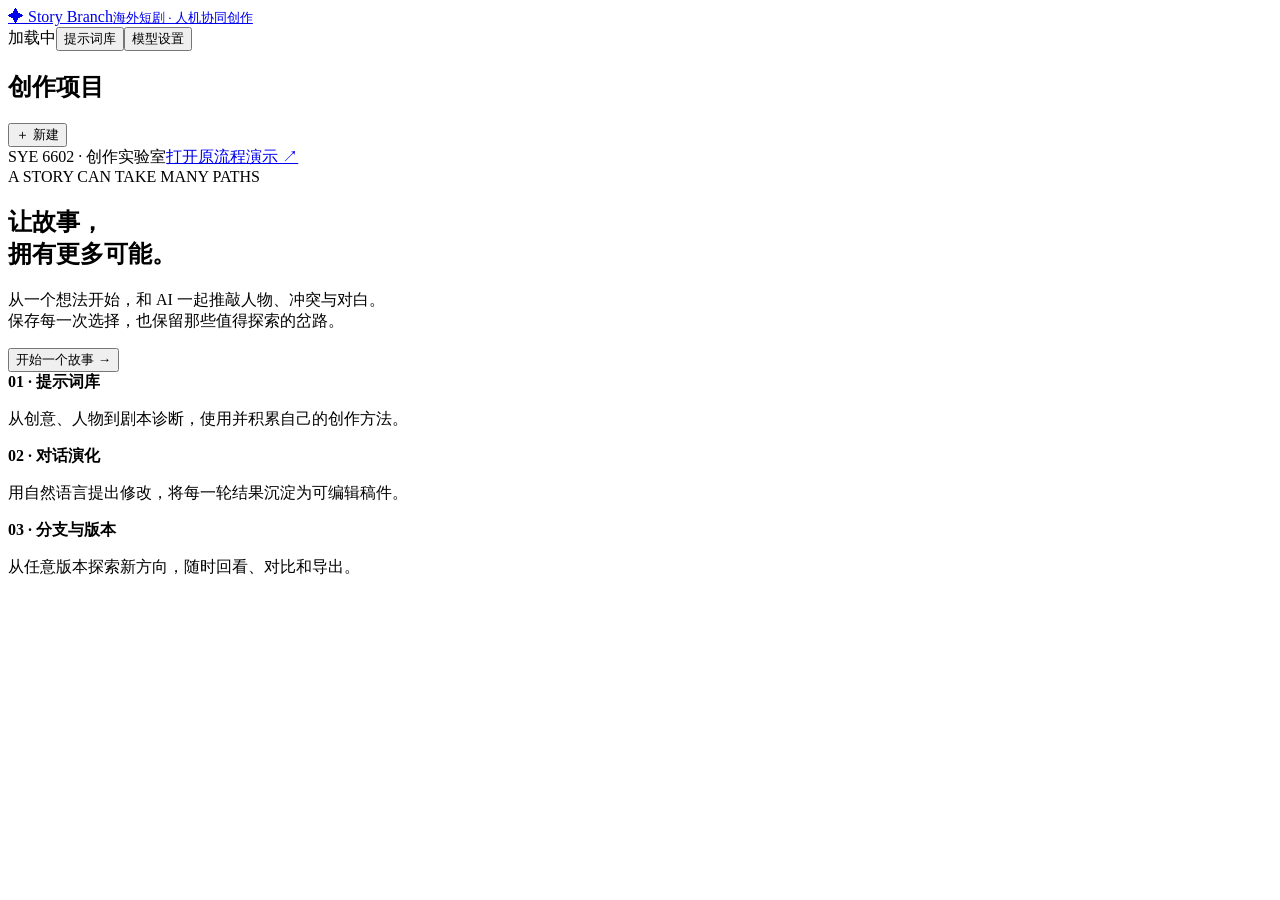
==== studio/static/workspace.html @ fe84a425 "Add Story Branch v0.2 creative workspace" ====
<!doctype html>
<html lang="zh-CN">
<head><meta charset="utf-8"><meta name="viewport" content="width=device-width,initial-scale=1"><title>Story Branch · 短剧创作工作台</title><link rel="stylesheet" href="/static/workspace.css"></head>
<body>
<header><a class="brand" href="/">✦ <span>Story Branch<small>海外短剧 · 人机协同创作</small></span></a><div class="header-actions"><span id="mode" class="badge">加载中</span><button id="library-button">提示词库</button><button id="settings-button">模型设置</button></div></header>
<div id="notice" role="status" aria-live="polite"></div>
<main class="layout">
  <aside class="sidebar">
    <div class="label-row"><h2>创作项目</h2><button id="new-button" class="primary">＋ 新建</button></div>
    <div id="projects" class="item-list"></div>
    <section id="branch-section" hidden><div class="label-row"><h2>故事分支</h2><button id="fork-button">＋ 分支</button></div><p class="muted small">从当前查看的版本分叉，自由尝试另一种可能。</p><div id="branches" class="item-list"></div>
    <h2>版本轨迹</h2><div id="versions" class="version-list"></div></section>
    <footer><span>SYE 6602 · 创作实验室</span><a href="/classic">打开原流程演示 ↗</a></footer>
  </aside>
  <section class="conversation">
    <div id="welcome"><div class="eyebrow">A STORY CAN TAKE MANY PATHS</div><h1>让故事，<br>拥有更多可能。</h1><p>从一个想法开始，和 AI 一起推敲人物、冲突与对白。<br>保存每一次选择，也保留那些值得探索的岔路。</p><button id="welcome-new" class="primary large">开始一个故事 →</button><div class="intro-cards"><article><b>01 · 提示词库</b><p>从创意、人物到剧本诊断，使用并积累自己的创作方法。</p></article><article><b>02 · 对话演化</b><p>用自然语言提出修改，将每一轮结果沉淀为可编辑稿件。</p></article><article><b>03 · 分支与版本</b><p>从任意版本探索新方向，随时回看、对比和导出。</p></article></div></div>
    <div id="session" hidden>
      <div class="session-head"><div><div class="eyebrow" id="branch-label"></div><h1 id="project-title"></h1></div><button id="refresh-button">刷新</button></div>
      <details class="brief"><summary>创作简报</summary><p id="brief-text"></p></details>
      <div id="historical" class="history-banner" hidden>正在查看历史版本。创建分支后可从这里继续创作。</div>
      <div id="chat" class="chat" aria-live="polite"></div>
      <form id="chat-form" class="composer">
        <div class="label-row"><label for="prompt-select">本轮创作指南</label><select id="prompt-select"><option value="">自由对话</option></select></div>
        <details><summary>查看 / 调整本轮提示词</summary><textarea id="prompt-body" rows="4" maxlength="6000" aria-label="本轮提示词" placeholder="可使用提示词库，也可自己填写。"></textarea><button type="button" id="save-template">另存为个人模板</button></details>
        <label for="instruction" class="sr-only">创作需求</label><textarea id="instruction" rows="3" maxlength="4000" placeholder="例如：为这个故事提出三个方向，突出女主角主动做出的选择。" required></textarea>
        <div class="label-row"><span id="send-hint" class="muted small">每次完成回复都会保存新版本</span><button id="send-button" class="primary" type="submit">发送并保存 ↗</button></div>
      </form>
    </div>
  </section>
  <aside id="document-panel" class="document-panel" hidden>
    <div class="label-row"><div><div class="eyebrow">WORKING DOCUMENT</div><h2>创作稿件</h2></div><button id="export-button">导出 .md</button></div>
    <div id="version-meta" class="muted small"></div>
    <label for="document" class="sr-only">当前版本稿件</label><textarea id="document" spellcheck="false" placeholder="生成后的稿件会出现在这里。你也可以直接写作，保存为人工编辑版本。"></textarea>
    <div class="label-row"><span id="dirty-status" class="muted small">已保存</span><button id="save-document">保存为新版本</button></div>
    <details class="compare"><summary>版本对照 / 生成记录</summary><label for="compare-select">与另一版本对照</label><select id="compare-select"></select><pre id="compare-content"></pre><details><summary>本版本提示词与来源</summary><pre id="provenance"></pre></details></details>
  </aside>
</main>
<dialog id="new-dialog"><form id="new-form"><div class="label-row"><h2>开始新项目</h2><button type="button" data-close="new-dialog">关闭</button></div><label>项目名称<input name="title" maxlength="100" required placeholder="例如：第二次开场"></label><label>创作简报<textarea name="brief" rows="8" maxlength="8000" required>目标市场：美国英语市场（待行业访谈验证）
输出语言：英语；讨论语言：中文
题材：都市情感
受众：成年短剧观众
故事种子：年轻制片人发现，竞争对手曾匿名帮助过自己。
制作限制：4 位主要演员，2 个主要场景；每集约 90 秒。
阶段目标：三个故事方向、三集大纲、第一集剧本。</textarea></label><button class="primary" type="submit">创建项目</button></form></dialog>
<dialog id="settings-dialog"><form id="settings-form" autocomplete="off"><div class="label-row"><h2>模型连接</h2><button type="button" data-close="settings-dialog">关闭</button></div><p class="muted">样例模式验证流程；DeepSeek 模式生成真实内容。</p><label>模式<select id="provider"><option value="demo">样例模式 · 无 API 调用</option><option value="deepseek">DeepSeek</option></select></label><label>模型名称<input id="model-name" value="deepseek-flash" required maxlength="100"></label><label>DeepSeek API Key<input id="api-key" type="password" autocomplete="new-password" placeholder="填写密钥；留空则保留当前配置"></label><p id="key-status" class="muted small"></p><p class="muted small">密钥只保存在本机服务内存中，服务重启后需重新填写。保存设置不发起模型调用；发送创作需求时会调用并按账户计费。</p><div class="label-row"><button id="clear-key" type="button">清除密钥并使用样例</button><button class="primary" type="submit">保存配置</button></div></form></dialog>
<dialog id="library-dialog" class="wide"><div class="label-row"><div><div class="eyebrow">PROMPT LIBRARY</div><h2>创作方法，也可以积累。</h2></div><button data-close="library-dialog">关闭</button></div><p class="muted">内置模板是初始样例，可按行业访谈结果调整。每次生成都会保存当时的提示词快照。</p><div id="library" class="library-grid"></div></dialog>
<dialog id="template-dialog"><form id="template-form"><div class="label-row"><h2>另存为个人模板</h2><button type="button" data-close="template-dialog">关闭</button></div><label>模板名称<input id="template-title" maxlength="80" required></label><label>分类<input id="template-category" maxlength="30" value="自定义" required></label><label>提示词<textarea id="template-body" rows="9" maxlength="6000" required></textarea></label><button class="primary" type="submit">保存模板</button></form></dialog>
<dialog id="fork-dialog"><form id="fork-form"><div class="label-row"><h2>探索一个新分支</h2><button type="button" data-close="fork-dialog">关闭</button></div><p id="fork-source" class="muted"></p><label>分支名称<input id="fork-name" maxlength="80" placeholder="例如：女主主动揭露真相" required></label><button class="primary" type="submit">创建并切换</button></form></dialog>
<script src="/static/workspace.js"></script>
</body></html>
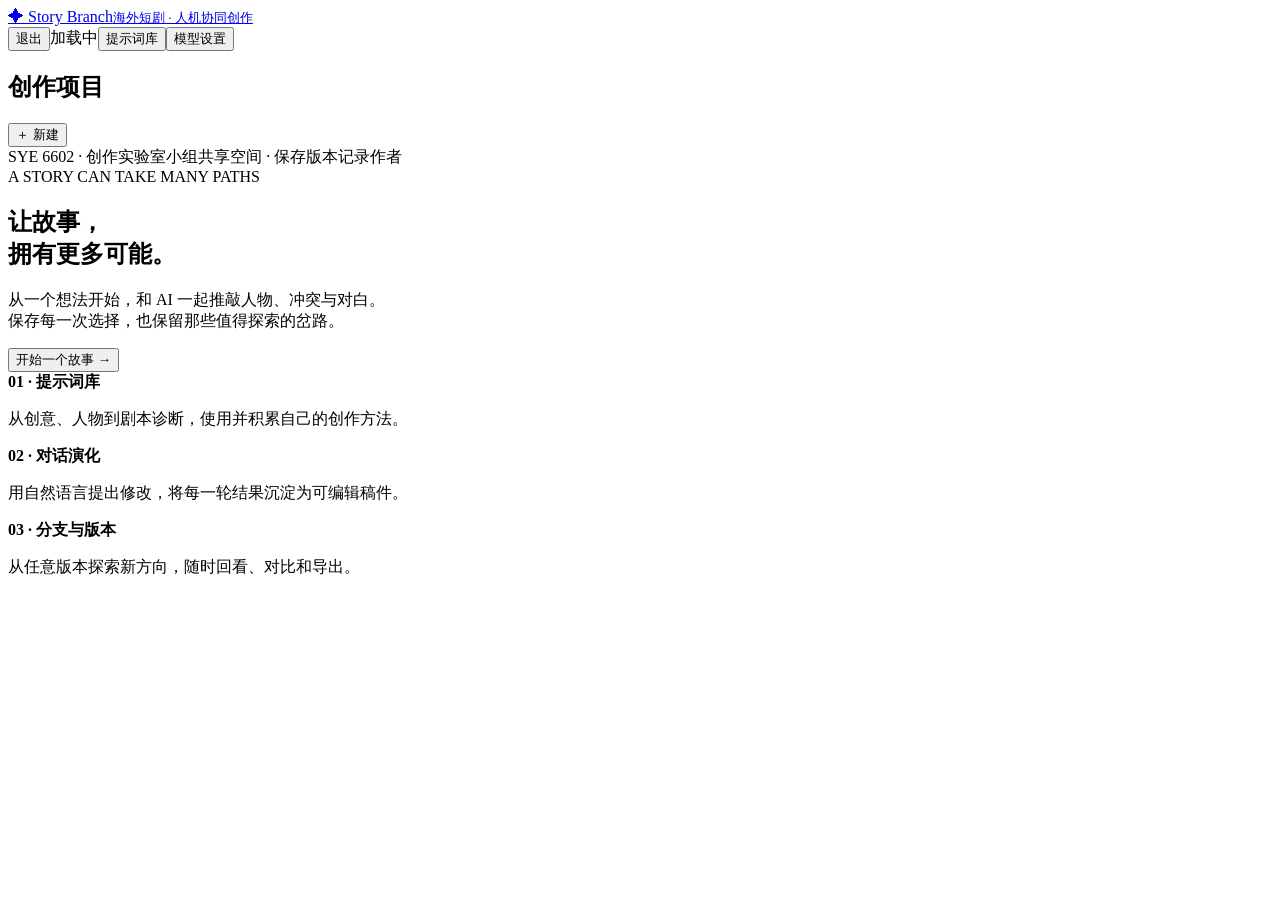
==== commit f6a458e9: "Add team collaboration, six-stage story routes and writing skill adaptations" ====
--- a/studio/static/workspace.html
+++ b/studio/static/workspace.html
@@ -1,50 +1,52 @@
-<!doctype html>
-<html lang="zh-CN">
-<head><meta charset="utf-8"><meta name="viewport" content="width=device-width,initial-scale=1"><title>Story Branch · 短剧创作工作台</title><link rel="stylesheet" href="/static/workspace.css"></head>
-<body>
-<header><a class="brand" href="/">✦ <span>Story Branch<small>海外短剧 · 人机协同创作</small></span></a><div class="header-actions"><span id="mode" class="badge">加载中</span><button id="library-button">提示词库</button><button id="settings-button">模型设置</button></div></header>
-<div id="notice" role="status" aria-live="polite"></div>
-<main class="layout">
-  <aside class="sidebar">
-    <div class="label-row"><h2>创作项目</h2><button id="new-button" class="primary">＋ 新建</button></div>
-    <div id="projects" class="item-list"></div>
-    <section id="branch-section" hidden><div class="label-row"><h2>故事分支</h2><button id="fork-button">＋ 分支</button></div><p class="muted small">从当前查看的版本分叉，自由尝试另一种可能。</p><div id="branches" class="item-list"></div>
-    <h2>版本轨迹</h2><div id="versions" class="version-list"></div></section>
-    <footer><span>SYE 6602 · 创作实验室</span><a href="/classic">打开原流程演示 ↗</a></footer>
-  </aside>
-  <section class="conversation">
-    <div id="welcome"><div class="eyebrow">A STORY CAN TAKE MANY PATHS</div><h1>让故事，<br>拥有更多可能。</h1><p>从一个想法开始，和 AI 一起推敲人物、冲突与对白。<br>保存每一次选择，也保留那些值得探索的岔路。</p><button id="welcome-new" class="primary large">开始一个故事 →</button><div class="intro-cards"><article><b>01 · 提示词库</b><p>从创意、人物到剧本诊断，使用并积累自己的创作方法。</p></article><article><b>02 · 对话演化</b><p>用自然语言提出修改，将每一轮结果沉淀为可编辑稿件。</p></article><article><b>03 · 分支与版本</b><p>从任意版本探索新方向，随时回看、对比和导出。</p></article></div></div>
-    <div id="session" hidden>
-      <div class="session-head"><div><div class="eyebrow" id="branch-label"></div><h1 id="project-title"></h1></div><button id="refresh-button">刷新</button></div>
-      <details class="brief"><summary>创作简报</summary><p id="brief-text"></p></details>
-      <div id="historical" class="history-banner" hidden>正在查看历史版本。创建分支后可从这里继续创作。</div>
-      <div id="chat" class="chat" aria-live="polite"></div>
-      <form id="chat-form" class="composer">
-        <div class="label-row"><label for="prompt-select">本轮创作指南</label><select id="prompt-select"><option value="">自由对话</option></select></div>
-        <details><summary>查看 / 调整本轮提示词</summary><textarea id="prompt-body" rows="4" maxlength="6000" aria-label="本轮提示词" placeholder="可使用提示词库，也可自己填写。"></textarea><button type="button" id="save-template">另存为个人模板</button></details>
-        <label for="instruction" class="sr-only">创作需求</label><textarea id="instruction" rows="3" maxlength="4000" placeholder="例如：为这个故事提出三个方向，突出女主角主动做出的选择。" required></textarea>
-        <div class="label-row"><span id="send-hint" class="muted small">每次完成回复都会保存新版本</span><button id="send-button" class="primary" type="submit">发送并保存 ↗</button></div>
-      </form>
-    </div>
-  </section>
-  <aside id="document-panel" class="document-panel" hidden>
-    <div class="label-row"><div><div class="eyebrow">WORKING DOCUMENT</div><h2>创作稿件</h2></div><button id="export-button">导出 .md</button></div>
-    <div id="version-meta" class="muted small"></div>
-    <label for="document" class="sr-only">当前版本稿件</label><textarea id="document" spellcheck="false" placeholder="生成后的稿件会出现在这里。你也可以直接写作，保存为人工编辑版本。"></textarea>
-    <div class="label-row"><span id="dirty-status" class="muted small">已保存</span><button id="save-document">保存为新版本</button></div>
-    <details class="compare"><summary>版本对照 / 生成记录</summary><label for="compare-select">与另一版本对照</label><select id="compare-select"></select><pre id="compare-content"></pre><details><summary>本版本提示词与来源</summary><pre id="provenance"></pre></details></details>
-  </aside>
-</main>
-<dialog id="new-dialog"><form id="new-form"><div class="label-row"><h2>开始新项目</h2><button type="button" data-close="new-dialog">关闭</button></div><label>项目名称<input name="title" maxlength="100" required placeholder="例如：第二次开场"></label><label>创作简报<textarea name="brief" rows="8" maxlength="8000" required>目标市场：美国英语市场（待行业访谈验证）
-输出语言：英语；讨论语言：中文
-题材：都市情感
-受众：成年短剧观众
-故事种子：年轻制片人发现，竞争对手曾匿名帮助过自己。
-制作限制：4 位主要演员，2 个主要场景；每集约 90 秒。
-阶段目标：三个故事方向、三集大纲、第一集剧本。</textarea></label><button class="primary" type="submit">创建项目</button></form></dialog>
-<dialog id="settings-dialog"><form id="settings-form" autocomplete="off"><div class="label-row"><h2>模型连接</h2><button type="button" data-close="settings-dialog">关闭</button></div><p class="muted">样例模式验证流程；DeepSeek 模式生成真实内容。</p><label>模式<select id="provider"><option value="demo">样例模式 · 无 API 调用</option><option value="deepseek">DeepSeek</option></select></label><label>模型名称<input id="model-name" value="deepseek-flash" required maxlength="100"></label><label>DeepSeek API Key<input id="api-key" type="password" autocomplete="new-password" placeholder="填写密钥；留空则保留当前配置"></label><p id="key-status" class="muted small"></p><p class="muted small">密钥只保存在本机服务内存中，服务重启后需重新填写。保存设置不发起模型调用；发送创作需求时会调用并按账户计费。</p><div class="label-row"><button id="clear-key" type="button">清除密钥并使用样例</button><button class="primary" type="submit">保存配置</button></div></form></dialog>
-<dialog id="library-dialog" class="wide"><div class="label-row"><div><div class="eyebrow">PROMPT LIBRARY</div><h2>创作方法，也可以积累。</h2></div><button data-close="library-dialog">关闭</button></div><p class="muted">内置模板是初始样例，可按行业访谈结果调整。每次生成都会保存当时的提示词快照。</p><div id="library" class="library-grid"></div></dialog>
-<dialog id="template-dialog"><form id="template-form"><div class="label-row"><h2>另存为个人模板</h2><button type="button" data-close="template-dialog">关闭</button></div><label>模板名称<input id="template-title" maxlength="80" required></label><label>分类<input id="template-category" maxlength="30" value="自定义" required></label><label>提示词<textarea id="template-body" rows="9" maxlength="6000" required></textarea></label><button class="primary" type="submit">保存模板</button></form></dialog>
-<dialog id="fork-dialog"><form id="fork-form"><div class="label-row"><h2>探索一个新分支</h2><button type="button" data-close="fork-dialog">关闭</button></div><p id="fork-source" class="muted"></p><label>分支名称<input id="fork-name" maxlength="80" placeholder="例如：女主主动揭露真相" required></label><button class="primary" type="submit">创建并切换</button></form></dialog>
-<script src="/static/workspace.js"></script>
-</body></html>
+<!doctype html>
+<html lang="zh-CN">
+<head><meta charset="utf-8"><meta name="viewport" content="width=device-width,initial-scale=1"><title>Story Branch · 短剧创作工作台</title><link rel="stylesheet" href="/static/workspace.css"></head>
+<body>
+<header><a class="brand" href="/">✦ <span>Story Branch<small>海外短剧 · 人机协同创作</small></span></a><div class="header-actions"><span id="user-name" class="muted small"></span><button id="logout-button">退出</button><span id="mode" class="badge">加载中</span><button id="library-button">提示词库</button><button id="settings-button">模型设置</button></div></header>
+<div id="notice" role="status" aria-live="polite"></div>
+<main class="layout">
+  <aside class="sidebar">
+    <div class="label-row"><h2>创作项目</h2><button id="new-button" class="primary">＋ 新建</button></div>
+    <div id="projects" class="item-list"></div>
+    <section id="branch-section" hidden><h2>创作流程</h2><nav id="stages" aria-label="创作阶段"></nav><div class="label-row"><h2>故事分支</h2><button id="fork-button">＋ 分支</button></div><p class="muted small">从当前查看的版本分叉，自由尝试另一种可能。</p><div id="branches" class="item-list"></div>
+    <h2>版本轨迹</h2><div id="versions" class="version-list"></div></section>
+    <footer><span>SYE 6602 · 创作实验室</span><span>小组共享空间 · 保存版本记录作者</span></footer>
+  </aside>
+  <section class="conversation">
+    <div id="welcome"><div class="eyebrow">A STORY CAN TAKE MANY PATHS</div><h1>让故事，<br>拥有更多可能。</h1><p>从一个想法开始，和 AI 一起推敲人物、冲突与对白。<br>保存每一次选择，也保留那些值得探索的岔路。</p><button id="welcome-new" class="primary large">开始一个故事 →</button><div class="intro-cards"><article><b>01 · 提示词库</b><p>从创意、人物到剧本诊断，使用并积累自己的创作方法。</p></article><article><b>02 · 对话演化</b><p>用自然语言提出修改，将每一轮结果沉淀为可编辑稿件。</p></article><article><b>03 · 分支与版本</b><p>从任意版本探索新方向，随时回看、对比和导出。</p></article></div></div>
+    <div id="session" hidden>
+      <div class="session-head"><div><div class="eyebrow" id="branch-label"></div><h1 id="project-title"></h1></div><button id="refresh-button">刷新</button></div>
+      <details class="brief"><summary>创作简报</summary><p id="brief-text"></p></details>
+      <div id="historical" class="history-banner" hidden>正在查看历史版本。创建分支后可从这里继续创作。</div>
+      <div id="chat" class="chat" aria-live="polite"></div>
+      <form id="chat-form" class="composer">
+        <div class="label-row"><label for="writing-mode">本轮任务</label><select id="writing-mode"><option value="write">创作 / 修改稿件</option><option value="discuss">只讨论，不改稿</option><option value="critique">只审阅，不改稿</option><option value="polish">英文对白润色</option></select></div>
+        <p id="writing-hint" class="muted small"></p><details class="writing-methods"><summary>本阶段写作方法与来源</summary><div id="writing-methods"></div></details>
+        <div class="label-row"><label for="prompt-select">本轮创作指南</label><select id="prompt-select"><option value="">自由对话</option></select></div>
+        <details><summary>查看 / 调整本轮提示词</summary><textarea id="prompt-body" rows="4" maxlength="6000" aria-label="本轮提示词" placeholder="可使用提示词库，也可自己填写。"></textarea><button type="button" id="save-template">另存为小组模板</button></details>
+        <label for="instruction" class="sr-only">创作需求</label><textarea id="instruction" rows="3" maxlength="4000" placeholder="例如：为这个故事提出三个方向，突出女主角主动做出的选择。" required></textarea>
+        <div class="label-row"><span id="send-hint" class="muted small">每次完成回复都会保存新版本</span><button id="send-button" class="primary" type="submit">发送并保存 ↗</button></div>
+      </form>
+    </div>
+  </section>
+  <aside id="document-panel" class="document-panel" hidden>
+    <div class="label-row"><div><div class="eyebrow">WORKING DOCUMENT</div><h2 id="stage-title">创作稿件</h2></div><button id="export-button">导出整条路线</button></div>
+    <div class="stage-summary"><span id="stage-status" class="badge"></span><p id="stage-guidance" class="muted small"></p><button id="confirm-stage" class="primary">检查完成 · 确认本阶段</button></div><div id="version-meta" class="muted small"></div>
+    <label for="document" class="sr-only">当前版本稿件</label><textarea id="document" spellcheck="false" placeholder="生成后的稿件会出现在这里。你也可以直接写作，保存为人工编辑版本。"></textarea>
+    <div class="label-row"><span id="dirty-status" class="muted small">已保存</span><button id="save-document">保存为新版本</button></div>
+    <button id="recover-draft" hidden>将冲突草稿另存为分支</button><details class="compare"><summary>版本对照 / 生成记录</summary><label for="compare-select">与另一版本对照</label><select id="compare-select"></select><pre id="compare-content"></pre><details><summary>本版本提示词与来源</summary><pre id="provenance"></pre></details></details>
+  </aside>
+</main>
+<dialog id="new-dialog"><form id="new-form"><div class="label-row"><h2>开始新项目</h2><button type="button" data-close="new-dialog">关闭</button></div><label>项目名称<input name="title" maxlength="100" required placeholder="例如：第二次开场"></label><label>创作简报<textarea name="brief" rows="8" maxlength="8000" required>目标市场：美国英语市场（创作假设）
+输出语言：英语；讨论语言：中文
+题材：都市情感
+受众：成年短剧观众
+故事种子：年轻制片人发现，竞争对手曾匿名帮助过自己。
+制作限制：4 位主要演员，2 个主要场景；每集约 90 秒。
+阶段目标：三个故事方向、三集大纲、第一集剧本。</textarea></label><button class="primary" type="submit">创建项目</button></form></dialog>
+<dialog id="settings-dialog"><form id="settings-form" autocomplete="off"><div class="label-row"><h2>模型连接</h2><button type="button" data-close="settings-dialog">关闭</button></div><p class="muted">样例模式验证流程；DeepSeek 模式生成真实内容。</p><label>模式<select id="provider"><option value="demo">样例模式 · 无 API 调用</option><option value="deepseek">DeepSeek</option></select></label><label>模型名称<input id="model-name" value="deepseek-flash" required maxlength="100"></label><label>DeepSeek API Key<input id="api-key" type="password" autocomplete="new-password" placeholder="填写密钥；留空则保留当前配置"></label><p id="key-status" class="muted small"></p><p class="muted small">密钥保存在服务端；界面配置仅在当前进程有效，重启后恢复服务器环境配置。保存设置不发起模型调用；发送创作需求时会调用并按账户计费。</p><div class="label-row"><button id="clear-key" type="button">清除密钥并使用样例</button><button class="primary" type="submit">保存配置</button></div></form></dialog>
+<dialog id="library-dialog" class="wide"><div class="label-row"><div><div class="eyebrow">PROMPT LIBRARY</div><h2>创作方法，也可以积累。</h2></div><button data-close="library-dialog">关闭</button></div><p class="muted">内置模板是初始样例，可由小组根据创作任务调整。每次生成都会保存当时的提示词快照。</p><div id="library" class="library-grid"></div></dialog>
+<dialog id="template-dialog"><form id="template-form"><div class="label-row"><h2>另存为小组模板</h2><button type="button" data-close="template-dialog">关闭</button></div><label>模板名称<input id="template-title" maxlength="80" required></label><label>分类<input id="template-category" maxlength="30" value="自定义" required></label><label>提示词<textarea id="template-body" rows="9" maxlength="6000" required></textarea></label><button class="primary" type="submit">保存模板</button></form></dialog>
+<dialog id="fork-dialog"><form id="fork-form"><div class="label-row"><h2>探索一个新分支</h2><button type="button" data-close="fork-dialog">关闭</button></div><p id="fork-source" class="muted"></p><label>分支名称<input id="fork-name" maxlength="80" placeholder="例如：女主主动揭露真相" required></label><button class="primary" type="submit">创建并切换</button></form></dialog>
+<script src="/static/workspace.js"></script>
+</body></html>
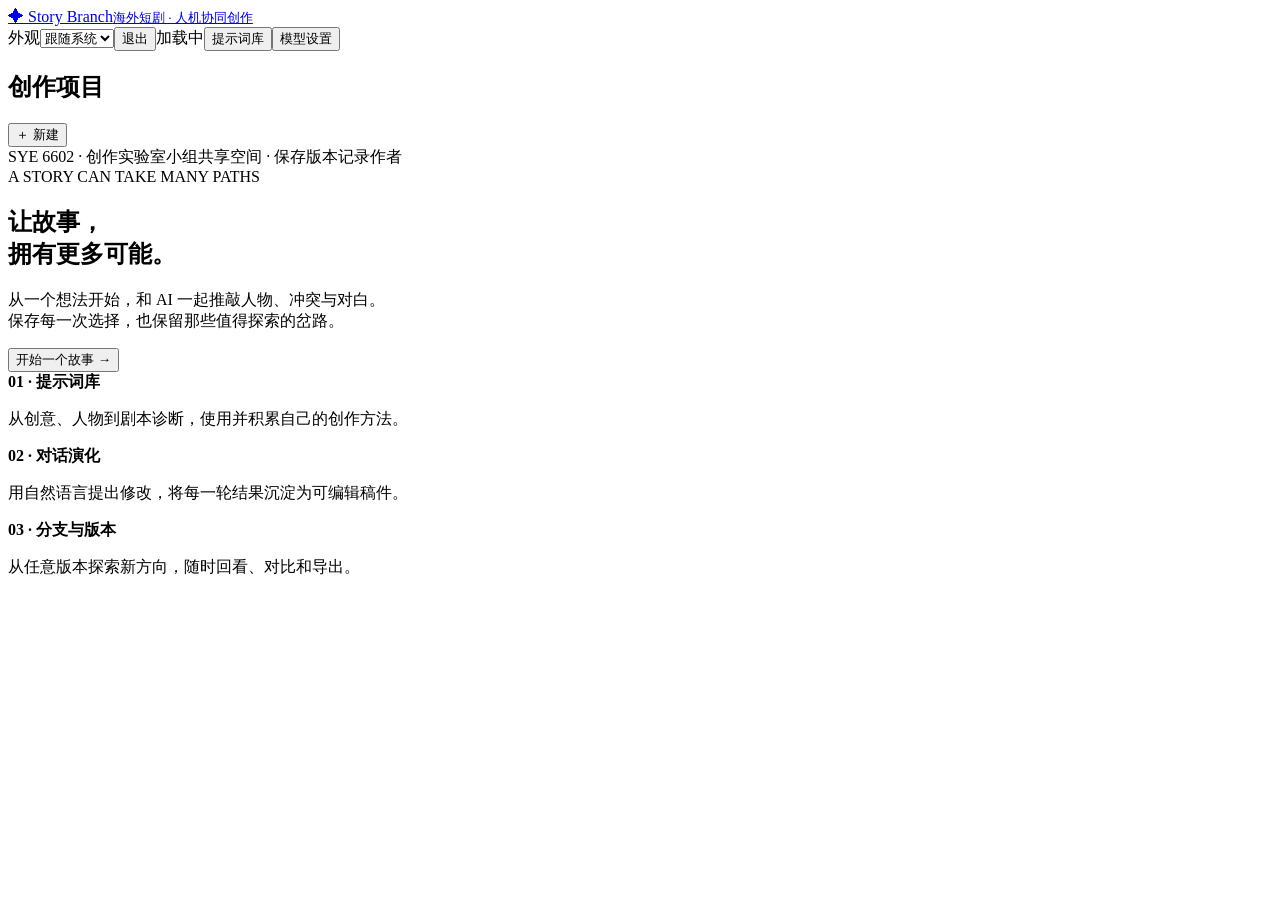
==== commit b3b0247b: "Improve writing workspace: scrollable history, branch deletion, long outputs and themes" ====
--- a/studio/static/workspace.html
+++ b/studio/static/workspace.html
@@ -2,14 +2,14 @@
 <html lang="zh-CN">
 <head><meta charset="utf-8"><meta name="viewport" content="width=device-width,initial-scale=1"><title>Story Branch · 短剧创作工作台</title><link rel="stylesheet" href="/static/workspace.css"></head>
 <body>
-<header><a class="brand" href="/">✦ <span>Story Branch<small>海外短剧 · 人机协同创作</small></span></a><div class="header-actions"><span id="user-name" class="muted small"></span><button id="logout-button">退出</button><span id="mode" class="badge">加载中</span><button id="library-button">提示词库</button><button id="settings-button">模型设置</button></div></header>
+<header><a class="brand" href="/">✦ <span>Story Branch<small>海外短剧 · 人机协同创作</small></span></a><div class="header-actions"><label class="theme-label" for="theme-select">外观</label><select id="theme-select" aria-label="界面主题"><option value="system">跟随系统</option><option value="light">浅色</option><option value="dark">深色</option></select><span id="user-name" class="muted small"></span><button id="logout-button">退出</button><span id="mode" class="badge">加载中</span><button id="library-button">提示词库</button><button id="settings-button">模型设置</button></div></header>
 <div id="notice" role="status" aria-live="polite"></div>
 <main class="layout">
   <aside class="sidebar">
     <div class="label-row"><h2>创作项目</h2><button id="new-button" class="primary">＋ 新建</button></div>
     <div id="projects" class="item-list"></div>
     <section id="branch-section" hidden><h2>创作流程</h2><nav id="stages" aria-label="创作阶段"></nav><div class="label-row"><h2>故事分支</h2><button id="fork-button">＋ 分支</button></div><p class="muted small">从当前查看的版本分叉，自由尝试另一种可能。</p><div id="branches" class="item-list"></div>
-    <h2>版本轨迹</h2><div id="versions" class="version-list"></div></section>
+    <details class="history-nav" open><summary>历史导航 <span id="version-count"></span></summary><p class="muted small">滚动回看；右侧对照区用于比较稿件。</p><div id="versions" class="version-list" tabindex="0" aria-label="历史版本滚动列表"></div></details></section>
     <footer><span>SYE 6602 · 创作实验室</span><span>小组共享空间 · 保存版本记录作者</span></footer>
   </aside>
   <section class="conversation">
@@ -18,7 +18,7 @@
       <div class="session-head"><div><div class="eyebrow" id="branch-label"></div><h1 id="project-title"></h1></div><button id="refresh-button">刷新</button></div>
       <details class="brief"><summary>创作简报</summary><p id="brief-text"></p></details>
       <div id="historical" class="history-banner" hidden>正在查看历史版本。创建分支后可从这里继续创作。</div>
-      <div id="chat" class="chat" aria-live="polite"></div>
+      <details id="failed-response" hidden><summary>上次未保存的模型返回</summary><p class="muted small">这段内容未通过校验，不会自动覆盖稿件。请下载保留，再核对整理。</p><button id="download-failed" type="button">下载未保存内容</button><pre id="failed-text"></pre></details><div id="chat" class="chat" aria-live="polite"></div>
       <form id="chat-form" class="composer">
         <div class="label-row"><label for="writing-mode">本轮任务</label><select id="writing-mode"><option value="write">创作 / 修改稿件</option><option value="discuss">只讨论，不改稿</option><option value="critique">只审阅，不改稿</option><option value="polish">英文对白润色</option></select></div>
         <p id="writing-hint" class="muted small"></p><details class="writing-methods"><summary>本阶段写作方法与来源</summary><div id="writing-methods"></div></details>
@@ -44,7 +44,7 @@
 故事种子：年轻制片人发现，竞争对手曾匿名帮助过自己。
 制作限制：4 位主要演员，2 个主要场景；每集约 90 秒。
 阶段目标：三个故事方向、三集大纲、第一集剧本。</textarea></label><button class="primary" type="submit">创建项目</button></form></dialog>
-<dialog id="settings-dialog"><form id="settings-form" autocomplete="off"><div class="label-row"><h2>模型连接</h2><button type="button" data-close="settings-dialog">关闭</button></div><p class="muted">样例模式验证流程；DeepSeek 模式生成真实内容。</p><label>模式<select id="provider"><option value="demo">样例模式 · 无 API 调用</option><option value="deepseek">DeepSeek</option></select></label><label>模型名称<input id="model-name" value="deepseek-flash" required maxlength="100"></label><label>DeepSeek API Key<input id="api-key" type="password" autocomplete="new-password" placeholder="填写密钥；留空则保留当前配置"></label><p id="key-status" class="muted small"></p><p class="muted small">密钥保存在服务端；界面配置仅在当前进程有效，重启后恢复服务器环境配置。保存设置不发起模型调用；发送创作需求时会调用并按账户计费。</p><div class="label-row"><button id="clear-key" type="button">清除密钥并使用样例</button><button class="primary" type="submit">保存配置</button></div></form></dialog>
+<dialog id="settings-dialog"><form id="settings-form" autocomplete="off"><div class="label-row"><h2>模型连接</h2><button type="button" data-close="settings-dialog">关闭</button></div><p class="muted">样例模式验证流程；DeepSeek 模式生成真实内容。</p><label>模式<select id="provider"><option value="demo">样例模式 · 无 API 调用</option><option value="deepseek">DeepSeek</option></select></label><label>模型名称<input id="model-name" value="deepseek-flash" required maxlength="100"></label><label>单次输出上限（token）<input id="max-tokens" type="number" min="1024" max="393216" step="1" value="81920" required></label><p class="muted small">默认81920，是原上限的10倍；这是最大允许长度，不是最低生成长度。长输出可能更慢、费用更高，实际还受模型限制。</p><label>DeepSeek API Key<input id="api-key" type="password" autocomplete="new-password" placeholder="填写密钥；留空则保留当前配置"></label><p id="key-status" class="muted small"></p><p class="muted small">密钥保存在服务端；界面配置仅在当前进程有效，重启后恢复服务器环境配置。保存设置不发起模型调用；发送创作需求时会调用并按账户计费。</p><div class="label-row"><button id="clear-key" type="button">清除密钥并使用样例</button><button class="primary" type="submit">保存配置</button></div></form></dialog>
 <dialog id="library-dialog" class="wide"><div class="label-row"><div><div class="eyebrow">PROMPT LIBRARY</div><h2>创作方法，也可以积累。</h2></div><button data-close="library-dialog">关闭</button></div><p class="muted">内置模板是初始样例，可由小组根据创作任务调整。每次生成都会保存当时的提示词快照。</p><div id="library" class="library-grid"></div></dialog>
 <dialog id="template-dialog"><form id="template-form"><div class="label-row"><h2>另存为小组模板</h2><button type="button" data-close="template-dialog">关闭</button></div><label>模板名称<input id="template-title" maxlength="80" required></label><label>分类<input id="template-category" maxlength="30" value="自定义" required></label><label>提示词<textarea id="template-body" rows="9" maxlength="6000" required></textarea></label><button class="primary" type="submit">保存模板</button></form></dialog>
 <dialog id="fork-dialog"><form id="fork-form"><div class="label-row"><h2>探索一个新分支</h2><button type="button" data-close="fork-dialog">关闭</button></div><p id="fork-source" class="muted"></p><label>分支名称<input id="fork-name" maxlength="80" placeholder="例如：女主主动揭露真相" required></label><button class="primary" type="submit">创建并切换</button></form></dialog>
